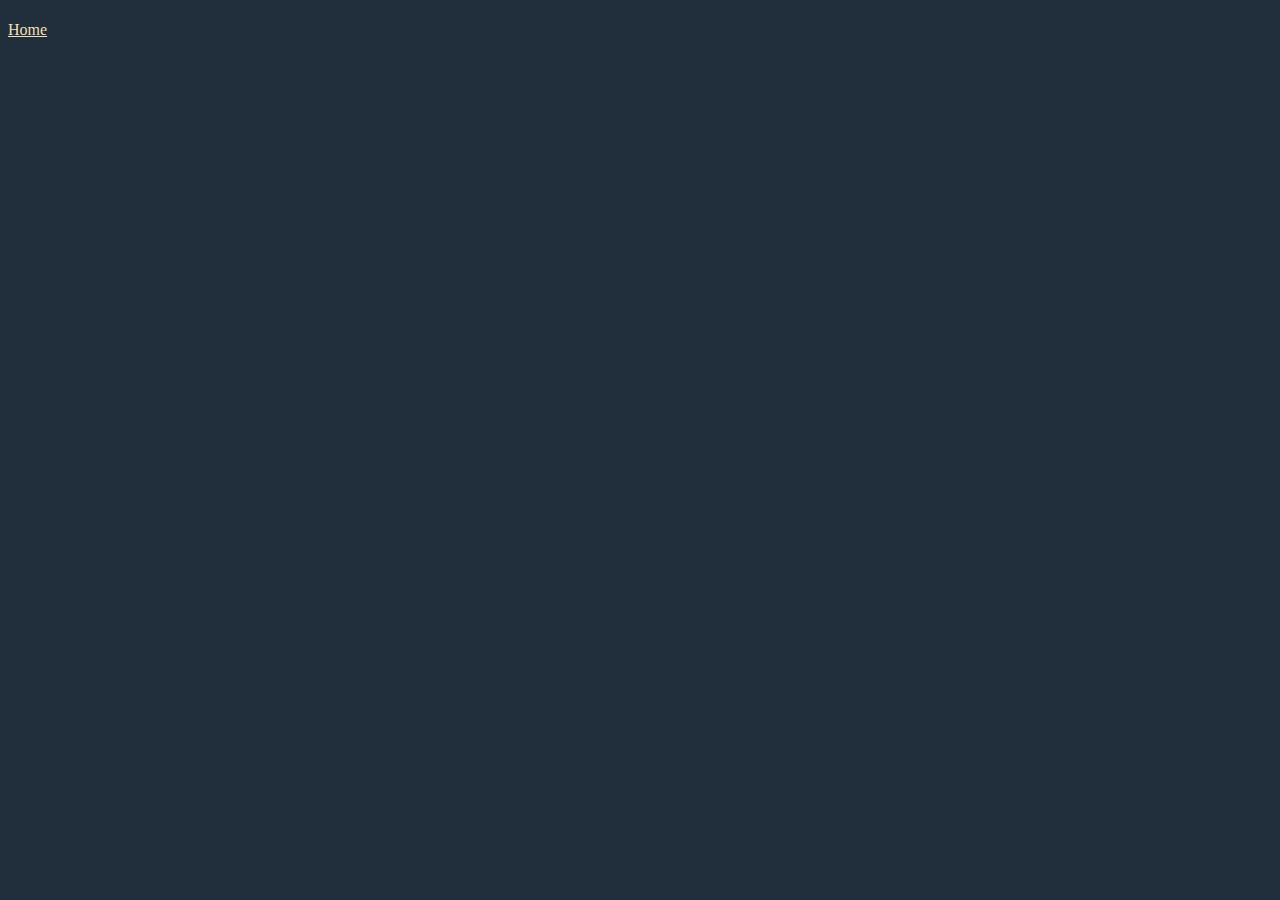
==== Characters.html @ 5966e4ef "adding tons of stuff" ====
<!DOCTYPE html>
<html>
    <head>
        <title>Characters</title>
        <link rel="stylesheet" href="stylecharacters.css">
    </head>
    <body style="background-color:#212f3c;">
        <header>
            <h1 style="color:wheat;"></h1>
            <nav>
                <a  style="color:wheat;" href="index.html">Home</a>
            </nav>
        </header>
    </body>
</html>
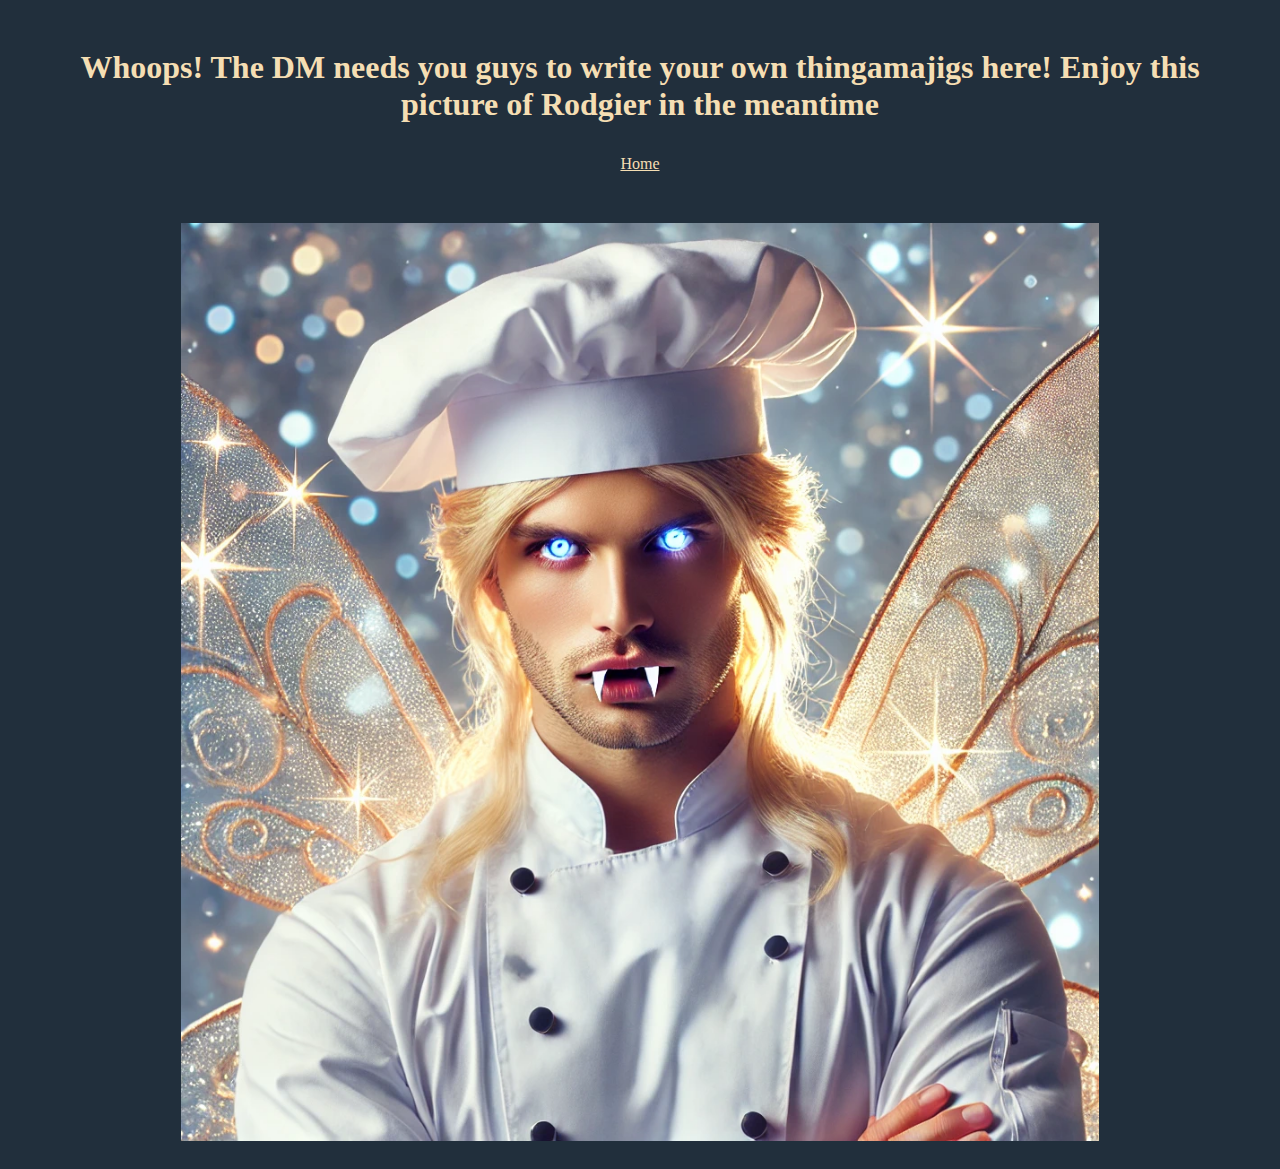
==== commit e9732f44: "adding the characters page" ====
--- a/Characters.html
+++ b/Characters.html
@@ -6,10 +6,19 @@
     </head>
     <body style="background-color:#212f3c;">
         <header>
-            <h1 style="color:wheat;"></h1>
+            <h1 style="color:wheat;">Whoops! The DM needs you guys to write your own thingamajigs here! Enjoy this picture of Rodgier in the meantime</h1>
             <nav>
                 <a  style="color:wheat;" href="index.html">Home</a>
             </nav>
         </header>
+        <main>
+            <div class="row">
+                <div class="post-text-box">
+                    <section>
+                        <img src="gordon2.webp">
+                    </section>  
+                </div>
+            </div>
+        </main>
     </body>
 </html>--- a/stylecharacters.css
+++ b/stylecharacters.css
@@ -0,0 +1,24 @@
+/*header style*/
+header {
+    text-align: center; 
+    padding: 20px;
+ }
+ /*navigation menu style*/
+ nav {
+    text-align: center;
+    word-spacing: 30px;
+    Padding: 10px;
+ }
+ .post-text-box {
+    text-align: center;
+    flex: 100%;
+    padding: 20px;
+ }
+
+ .post-text-box img {
+    width: 75%;
+    display: block;
+    margin-left: auto;
+    margin-right: auto;
+    image-rendering: auto;
+ }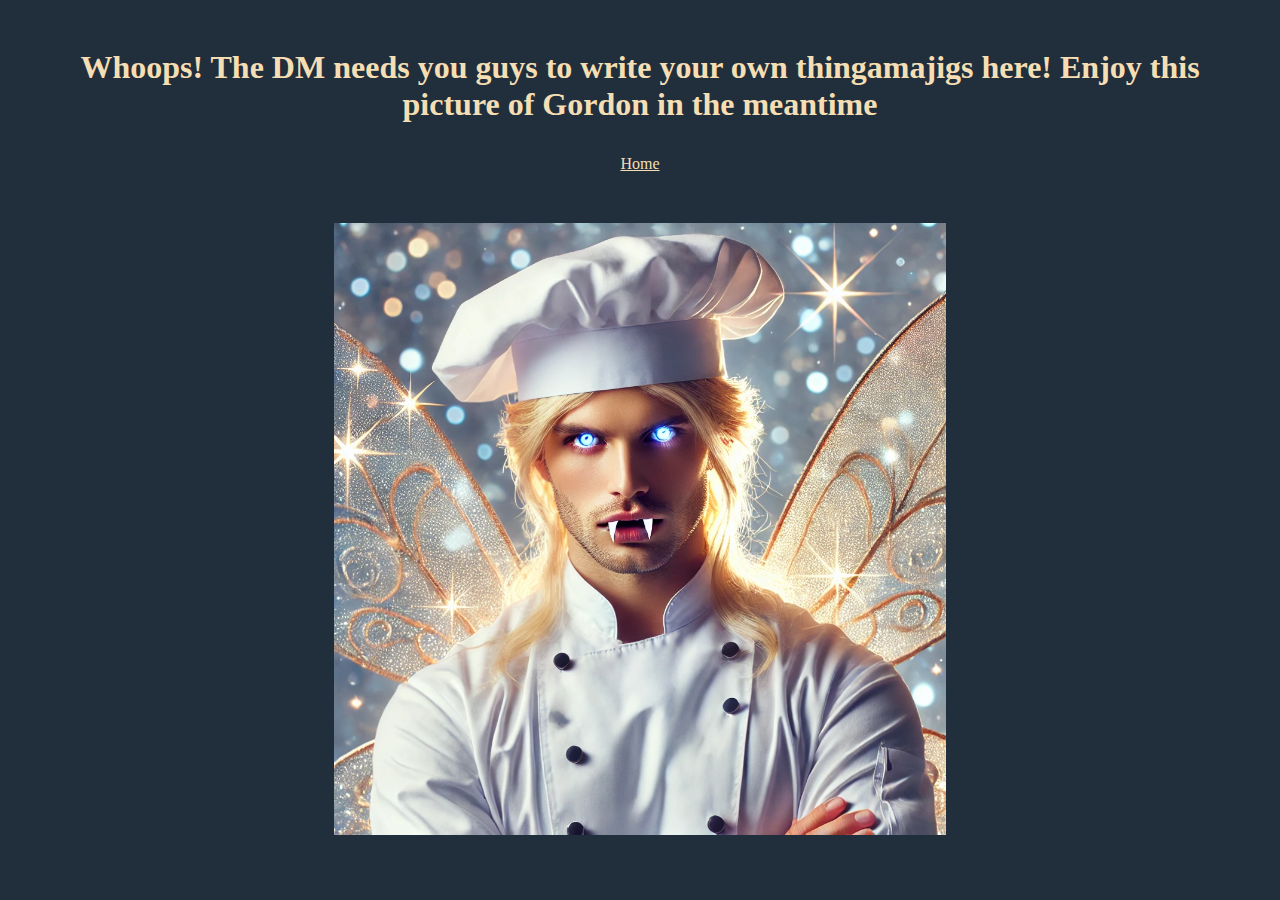
==== commit 0efcea62: "changing rodgier to gordon" ====
--- a/Characters.html
+++ b/Characters.html
@@ -6,7 +6,7 @@
     </head>
     <body style="background-color:#212f3c;">
         <header>
-            <h1 style="color:wheat;">Whoops! The DM needs you guys to write your own thingamajigs here! Enjoy this picture of Rodgier in the meantime</h1>
+            <h1 style="color:wheat;">Whoops! The DM needs you guys to write your own thingamajigs here! Enjoy this picture of Gordon in the meantime</h1>
             <nav>
                 <a  style="color:wheat;" href="index.html">Home</a>
             </nav>
--- a/stylecharacters.css
+++ b/stylecharacters.css
@@ -16,7 +16,7 @@
  }
 
  .post-text-box img {
-    width: 75%;
+    width: 50%;
     display: block;
     margin-left: auto;
     margin-right: auto;
